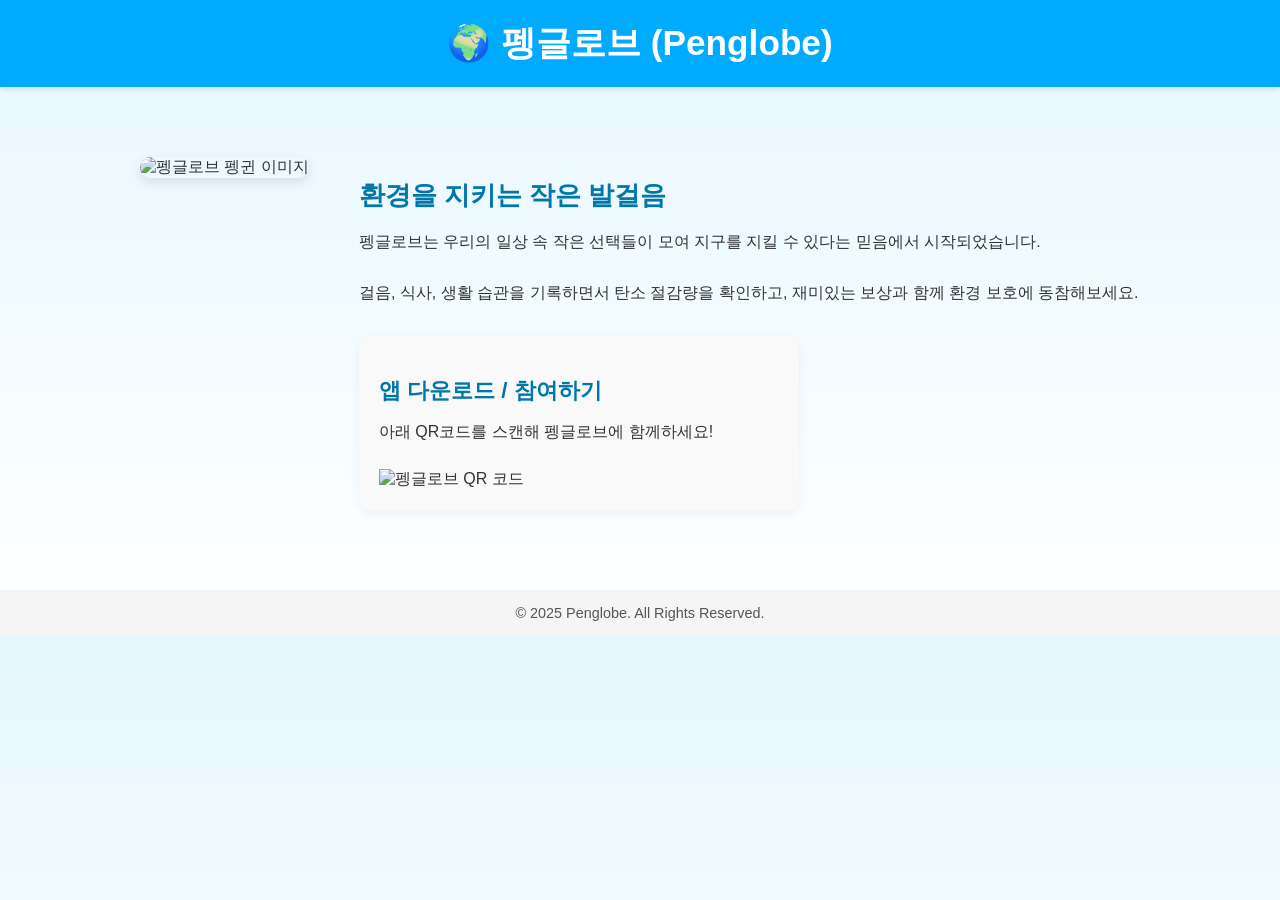
==== src/main/resources/templates/index.html @ 254b3ffb "✨ feat: 메인 페이지 레이아웃 개선 및 파비콘 추가" ====
<!DOCTYPE html>
<html lang="ko" xmlns:th="http://www.thymeleaf.org">
<head>
    <meta charset="UTF-8">
    <title>펭글로브 - 메인 페이지</title>

    <!-- Favicon -->
    <link rel="icon" type="image/png" sizes="32x32" th:href="@{/images/peng-face.png}">
    <link rel="icon" type="image/png" sizes="64x64" th:href="@{/images/peng-face.png}">
    <link rel="apple-touch-icon" th:href="@{/images/peng-face.png}">
    <link rel="shortcut icon" th:href="@{/images/peng-face.png}">

    <style>
        body {
            margin: 0;
            font-family: 'Noto Sans KR', sans-serif;
            background: linear-gradient(to bottom, #e6f7ff, #ffffff);
            color: #333;
        }
        header {
            background-color: #00aaff;
            color: white;
            padding: 20px 0;
            text-align: center;
            box-shadow: 0 2px 6px rgba(0,0,0,0.1);
        }
        h1 {
            margin: 0;
            font-size: 2.2rem;
        }

        /* 메인 컨테이너 (좌우 분할) */
        .main-container {
            display: flex;
            justify-content: center;
            align-items: flex-start;
            max-width: 1000px;
            margin: 50px auto;
            gap: 50px;
            padding: 20px;
        }

        /* 왼쪽 이미지 */
        .main-image img {
            width: 350px;
            height: auto;
            border-radius: 16px;
            box-shadow: 0 4px 12px rgba(0,0,0,0.1);
        }

        /* 오른쪽 콘텐츠 */
        .main-content {
            flex: 1;
        }
        .intro h2 {
            font-size: 1.6rem;
            margin-bottom: 15px;
            color: #0077aa;
        }
        .intro p {
            font-size: 1rem;
            line-height: 1.6;
            margin-bottom: 30px;
        }

        .qr-section {
            padding: 20px;
            background: #f9f9f9;
            border-radius: 12px;
            box-shadow: 0 4px 12px rgba(0,0,0,0.05);
            max-width: 400px;
        }
        .qr-section h2 {
            font-size: 1.4rem;
            margin-bottom: 15px;
            color: #0077aa;
        }
        .qr-section img {
            width: 180px;
            height: 180px;
            margin-top: 10px;
        }

        footer {
            margin-top: 60px;
            padding: 15px;
            font-size: 0.9rem;
            background: #f5f5f5;
            color: #555;
            text-align: center;
        }
    </style>
</head>
<body>
<header>
    <h1>🌍 펭글로브 (Penglobe)</h1>
</header>

<main class="main-container">
    <!-- 왼쪽: 펭귄 이미지 -->
    <div class="main-image">
        <img th:src="@{/images/peng.png}" alt="펭글로브 펭귄 이미지">
    </div>

    <!-- 오른쪽: 소개글 + QR -->
    <div class="main-content">
        <section class="intro">
            <h2>환경을 지키는 작은 발걸음</h2>
            <p>
                펭글로브는 우리의 일상 속 작은 선택들이 모여
                지구를 지킬 수 있다는 믿음에서 시작되었습니다.<br><br>
                걸음, 식사, 생활 습관을 기록하면서 탄소 절감량을 확인하고,
                재미있는 보상과 함께 환경 보호에 동참해보세요.
            </p>
        </section>

        <section class="qr-section">
            <h2>앱 다운로드 / 참여하기</h2>
            <p>아래 QR코드를 스캔해 펭글로브에 함께하세요!</p>
            <img th:src="@{/images/qr-code.png}" alt="펭글로브 QR 코드">
        </section>
    </div>
</main>

<footer>
    © 2025 Penglobe. All Rights Reserved.
</footer>
</body>
</html>
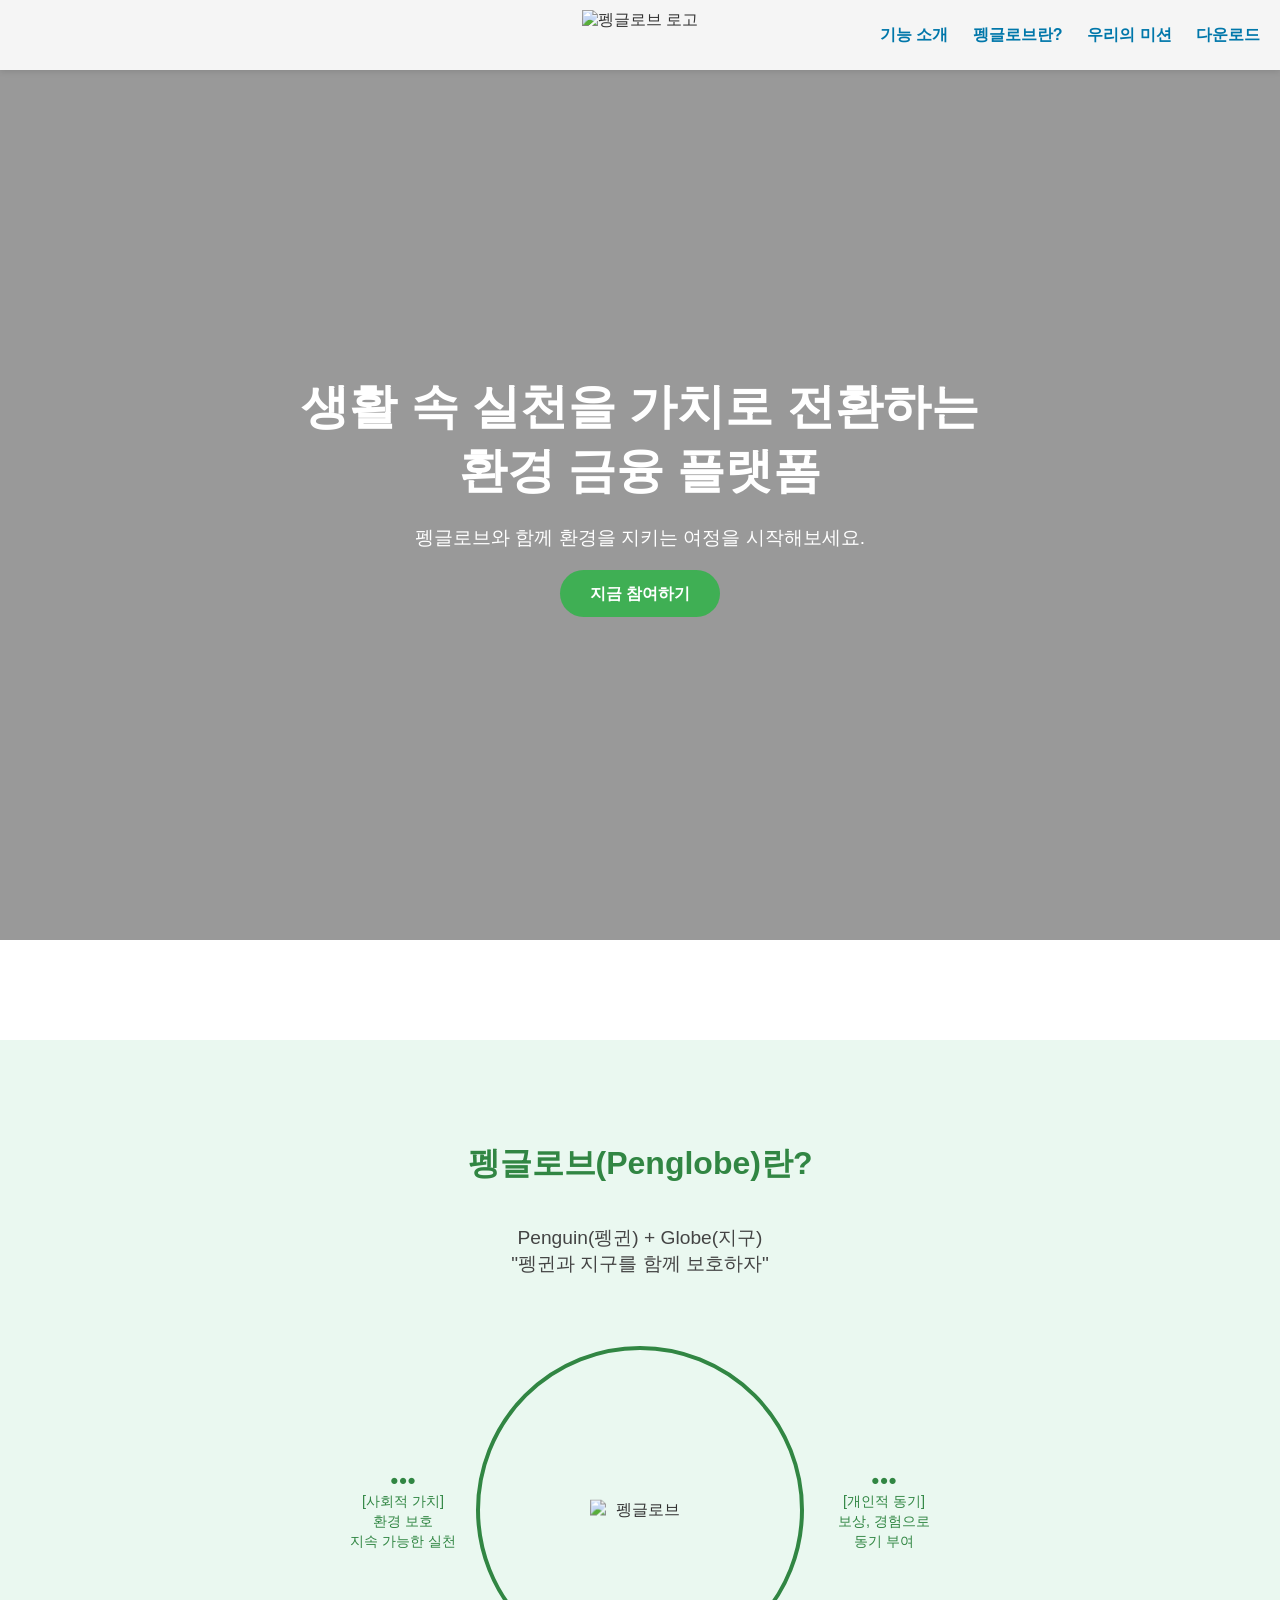
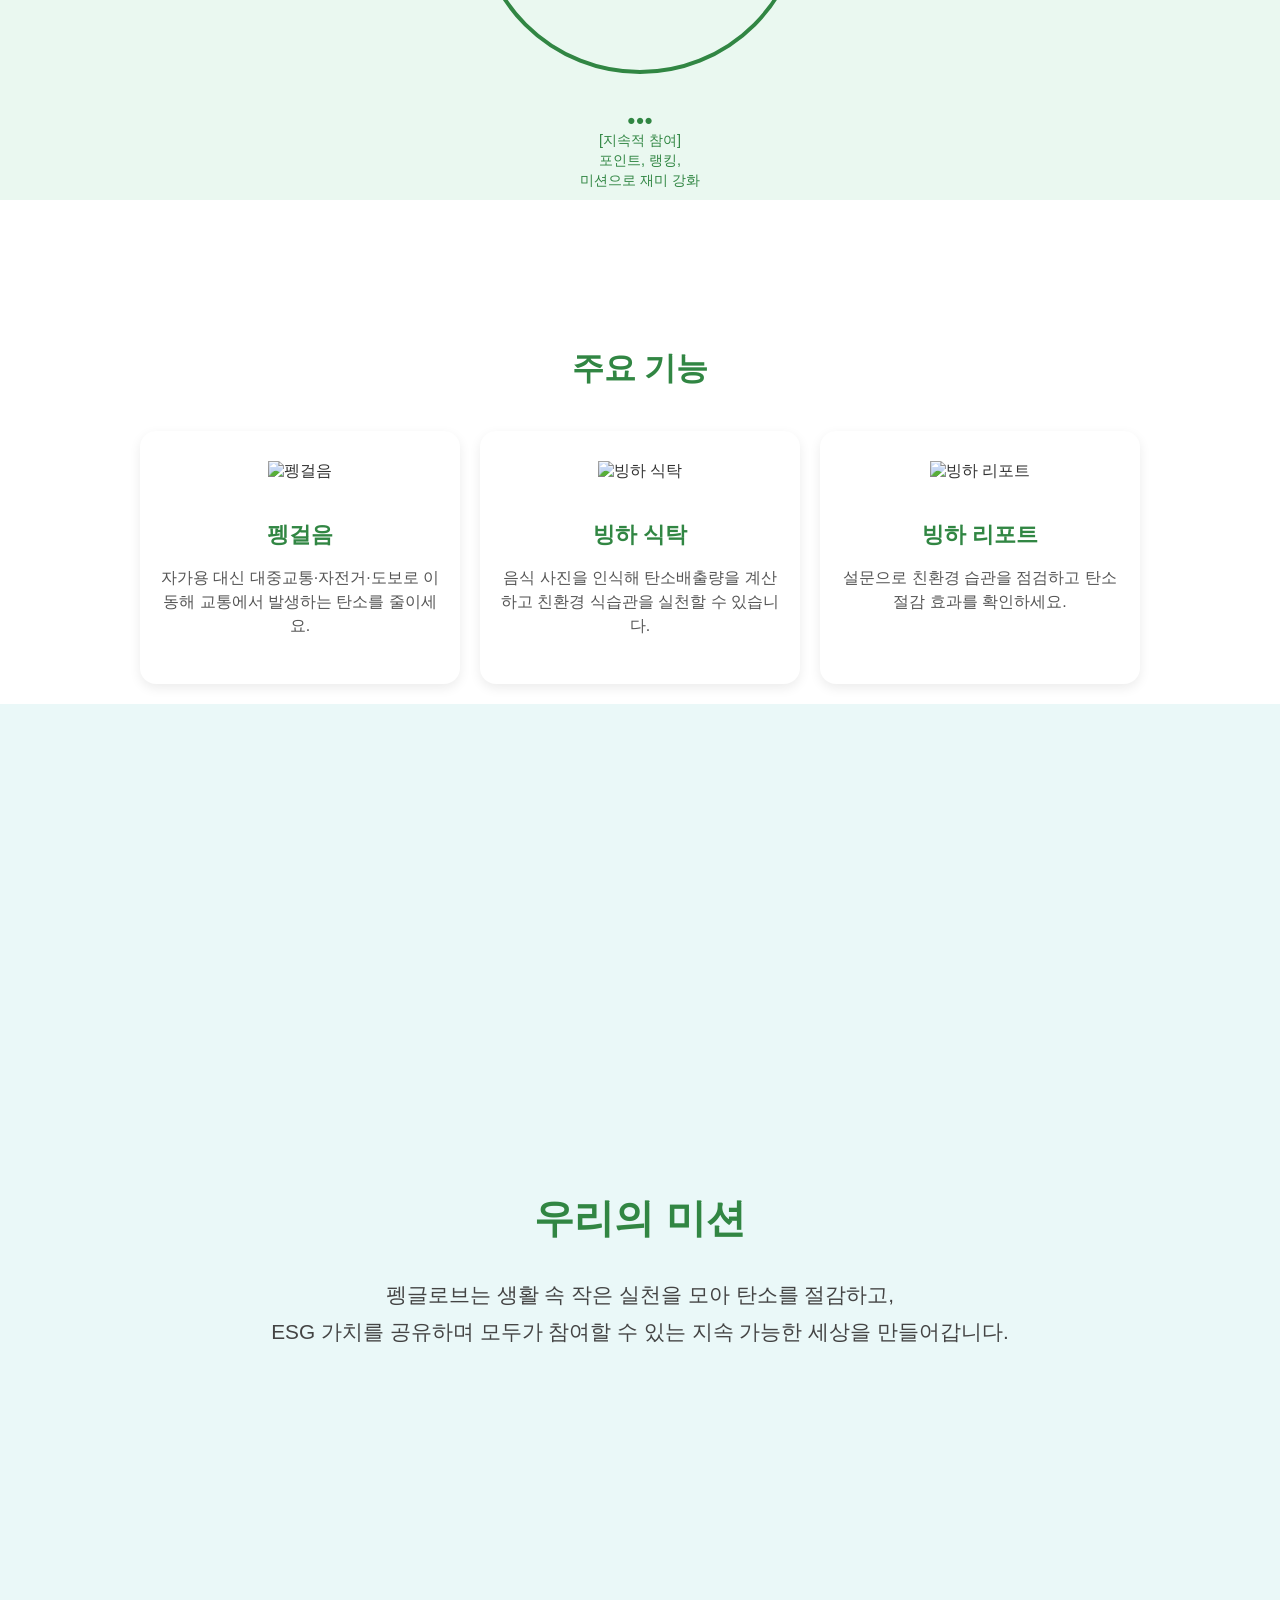
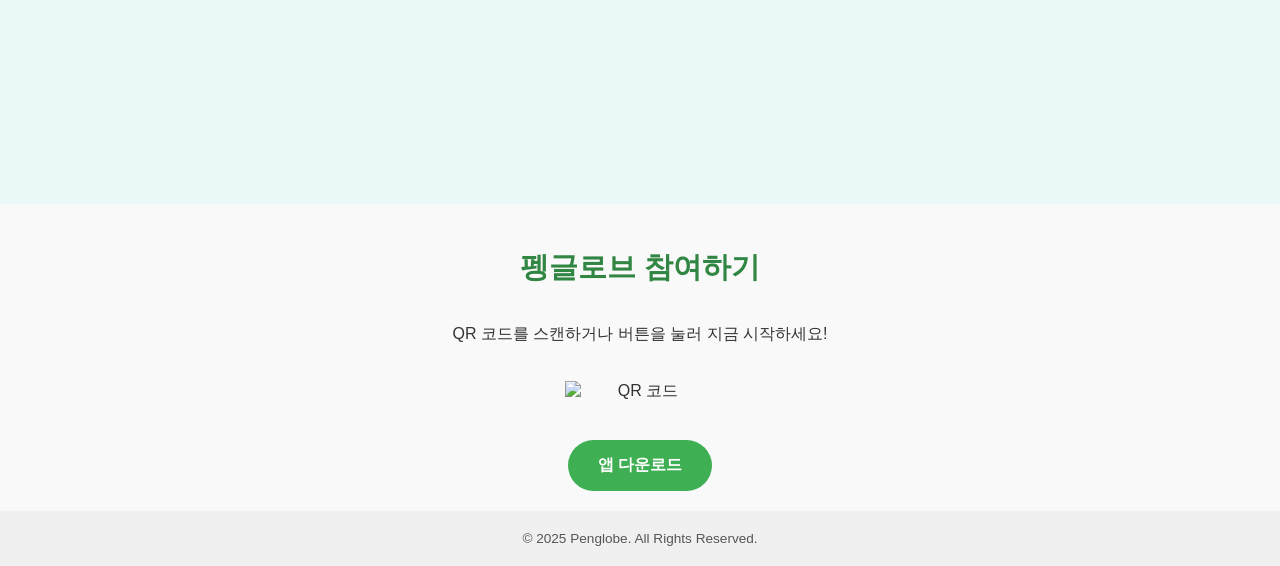
==== commit 0a6e8941: "✨ feat: 랜딩페이지 추가" ====
--- a/src/main/resources/templates/index.html
+++ b/src/main/resources/templates/index.html
@@ -2,128 +2,395 @@
 <html lang="ko" xmlns:th="http://www.thymeleaf.org">
 <head>
     <meta charset="UTF-8">
+    <meta name="viewport" content="width=device-width, initial-scale=1.0">
     <title>펭글로브 - 메인 페이지</title>
-
-    <!-- Favicon -->
-    <link rel="icon" type="image/png" sizes="32x32" th:href="@{/images/peng-face.png}">
-    <link rel="icon" type="image/png" sizes="64x64" th:href="@{/images/peng-face.png}">
-    <link rel="apple-touch-icon" th:href="@{/images/peng-face.png}">
-    <link rel="shortcut icon" th:href="@{/images/peng-face.png}">
-
+    <link rel="icon" type="image/png" th:href="@{/images/logo.png}">
     <style>
         body {
             margin: 0;
             font-family: 'Noto Sans KR', sans-serif;
-            background: linear-gradient(to bottom, #e6f7ff, #ffffff);
             color: #333;
-        }
+            background: #fff;
+            scroll-snap-type: y mandatory;
+            overflow-y: scroll;
+        }
+
+        section {
+            height: auto;
+            display: flex;
+            flex-direction: column;
+            justify-content: center;
+            align-items: center;
+            scroll-snap-align: start;
+            padding: 20px;
+            opacity: 0;
+            transform: translateY(50px);
+            transition: opacity 0.8s ease, transform 0.8s ease;
+        }
+        section.visible {
+            opacity: 1;
+            transform: translateY(0);
+        }
+
         header {
-            background-color: #00aaff;
+            position: fixed;
+            top: 0;
+            left: 0;
+            right: 0;
+            background: rgba(255,255,255,0.9);
+            box-shadow: 0 2px 6px rgba(0,0,0,0.1);
+            padding: 10px 20px;
+            display: grid;
+            grid-template-columns: 1fr auto 1fr;
+            align-items: center;
+            z-index: 1000;
+        }
+        header img { height: 50px; justify-self: center; }
+        nav { justify-self: end; }
+        nav a {
+            margin-left: 20px;
+            text-decoration: none;
+            color: #0077aa;
+            font-weight: 600;
+        }
+
+        .hero {
+            background: url('/images/bg.png') center/cover no-repeat;
             color: white;
-            padding: 20px 0;
-            text-align: center;
-            box-shadow: 0 2px 6px rgba(0,0,0,0.1);
-        }
-        h1 {
-            margin: 0;
-            font-size: 2.2rem;
-        }
-
-        /* 메인 컨테이너 (좌우 분할) */
-        .main-container {
+            text-align: center;
+            position: relative;
+            height: 100vh;
             display: flex;
             justify-content: center;
-            align-items: flex-start;
+            align-items: center;
+            flex-direction: column;
+        }
+        .hero::before {
+            content: "";
+            position: absolute;
+            top: 0; left: 0; right: 0; bottom: 0;
+            background: rgba(0,0,0,0.4);
+        }
+        .hero-content {
+            position: relative;
+            z-index: 1;
+            max-width: 700px;
+            padding: 20px;
+        }
+        .hero-content h1 { font-size: 3rem; margin-bottom: 20px; }
+        .hero-content p { font-size: 1.2rem; margin-bottom: 30px; line-height: 1.6; }
+        .cta-btn {
+            background: #3FAF54;
+            color: white;
+            padding: 15px 30px;
+            border-radius: 30px;
+            font-size: 1rem;
+            font-weight: bold;
+            text-decoration: none;
+            transition: background 0.3s;
+        }
+        .cta-btn:hover { background: #318643; }
+
+        .features h2 { font-size: 2rem; margin-bottom: 40px; color: #318643; }
+        .cards {
+            display: grid;
+            grid-template-columns: repeat(auto-fit, minmax(280px, 1fr));
+            gap: 20px;
+            width: 100%;
             max-width: 1000px;
+        }
+        .card {
+            background: #fff;
+            border-radius: 16px;
+            box-shadow: 0 4px 12px rgba(0,0,0,0.08);
+            padding: 30px 20px;
+            transition: transform 0.3s, box-shadow 0.3s;
+            text-align: center;
+        }
+        .card:hover {
+            transform: translateY(-8px);
+            box-shadow: 0 10px 20px rgba(0,0,0,0.2);
+            cursor: pointer;
+        }
+        .card img { width: 120px; height: 140px; margin-bottom: 15px; }
+        .card h3 { margin-bottom: 10px; color: #318643; font-size: 1.4rem; }
+        .card p { font-size: 1rem; line-height: 1.5; color: #555; }
+
+        .about {
+            text-align: center;
+            margin: 100px 0;
+            min-height: 80vh;
+            display: flex;
+            flex-direction: column;
+            justify-content: center;
+            align-items: center;
+            background-color: #EAF8F0;
+        }
+
+        .about .circle {
+            position: relative;
+            width: 80vw;
+            max-width: 320px;
+            height: 80vw;
+            max-height: 320px;
+            border: 4px solid #318643;
+            border-radius: 50%;
             margin: 50px auto;
-            gap: 50px;
+        }
+
+        .about .center-img {
+            position: absolute;
+            top: 50%; left: 50%;
+            transform: translate(-50%, -50%);
+            width: 100px;
+        }
+
+        .about .circle-item {
+            position: absolute;
+            font-size: 0.9rem;
+            color: #318643;
+            text-align: center;
+            line-height: 1.4;
+            opacity: 1;
+        }
+
+        .circle-item.left {
+            top: 50%;
+            left: -130px;
+            transform: translateY(-50%);
+        }
+
+        .circle-item.right {
+            top: 50%;
+            right: -130px;
+            transform: translateY(-50%);
+        }
+
+        .circle-item.bottom {
+            bottom: -120px;
+            left: 50%;
+            transform: translateX(-50%);
+        }
+
+        @keyframes fadeInUp {
+            from { opacity: 0; transform: translateY(20px); }
+            to   { opacity: 1; transform: translateY(0); }
+        }
+        @keyframes slowRotate {
+            from { transform: rotate(0deg); }
+            to   { transform: rotate(360deg); }
+        }
+        .about h2 { font-size: 2rem; margin-bottom: 20px; color: #318643; }
+        .about p  { font-size: 1.2rem; color: #444; }
+
+        .mission {
+            background: #eaf8f8;
+            text-align: center;
+            padding: 100px 20px;
+            min-height: 100vh;
+            display: flex;
+            flex-direction: column;
+            justify-content: center;
+            align-items: center;
+        }
+        .mission h2 {
+            font-size: 2.5rem;
+            margin-bottom: 30px;
+            color: #318643;
+        }
+        .mission p {
+            font-size: 1.3rem;
+            line-height: 1.8;
+            max-width: 900px;
+            margin: 0 auto;
+            color: #444;
+        }
+
+        .cta-section {
+            background: #f9f9f9;
+            text-align: center;
+        }
+        .cta-section h2 { font-size: 1.8rem; margin-bottom: 20px; color: #318643; }
+        .cta-section img { width: 150px; margin: 20px 0; }
+
+        footer {
+            text-align: center;
             padding: 20px;
-        }
-
-        /* 왼쪽 이미지 */
-        .main-image img {
-            width: 350px;
-            height: auto;
-            border-radius: 16px;
-            box-shadow: 0 4px 12px rgba(0,0,0,0.1);
-        }
-
-        /* 오른쪽 콘텐츠 */
-        .main-content {
-            flex: 1;
-        }
-        .intro h2 {
-            font-size: 1.6rem;
-            margin-bottom: 15px;
+            font-size: 0.85rem;
+            background: #f0f0f0;
+            color: #555;
+            scroll-snap-align: start;
+        }
+
+        .mobile-menu-overlay {
+            display: none;
+            position: fixed;
+            top: 0; left: 0; right: 0; bottom: 0;
+            background: rgba(0,0,0,0.6);
+            z-index: 2000;
+        }
+        .mobile-menu {
+            position: absolute;
+            top: 0; right: -250px;
+            width: 250px;
+            height: 100%;
+            background: white;
+            display: flex;
+            flex-direction: column;
+            padding: 60px 20px;
+            transition: right 0.3s ease;
+        }
+        .mobile-menu a {
+            margin: 15px 0;
+            text-decoration: none;
             color: #0077aa;
-        }
-        .intro p {
-            font-size: 1rem;
-            line-height: 1.6;
-            margin-bottom: 30px;
-        }
-
-        .qr-section {
-            padding: 20px;
-            background: #f9f9f9;
-            border-radius: 12px;
-            box-shadow: 0 4px 12px rgba(0,0,0,0.05);
-            max-width: 400px;
-        }
-        .qr-section h2 {
-            font-size: 1.4rem;
-            margin-bottom: 15px;
-            color: #0077aa;
-        }
-        .qr-section img {
-            width: 180px;
-            height: 180px;
-            margin-top: 10px;
-        }
-
-        footer {
-            margin-top: 60px;
-            padding: 15px;
-            font-size: 0.9rem;
-            background: #f5f5f5;
-            color: #555;
-            text-align: center;
+            font-weight: 600;
+        }
+        .mobile-menu-overlay.active { display: block; }
+        .mobile-menu-overlay.active .mobile-menu { right: 0; }
+
+        .menu-toggle { display: none; cursor: pointer; }
+        @media (max-width: 768px) {
+            nav { display: none; }
+            .menu-toggle { display: block; justify-self: end; font-size: 1.8rem; }
+            .hero-content h1 { font-size: 1.4rem; }
+            .hero-content p { font-size: 1rem; }
+            .cta-btn { padding: 12px 25px; font-size: 1rem; }
+            .circle-item.left {
+                left: -80px;
+            }
+            .circle-item.right {
+                right: -80px;
+            }
+            .circle-item.bottom {
+                bottom: -40px;
+            }
         }
     </style>
 </head>
 <body>
+
 <header>
-    <h1>🌍 펭글로브 (Penglobe)</h1>
+    <div></div>
+    <img th:src="@{/images/logo-lettering.png}" alt="펭글로브 로고">
+    <nav>
+        <a href="#features">기능 소개</a>
+        <a href="#about">펭글로브란?</a>
+        <a href="#mission">우리의 미션</a>
+        <a href="#download">다운로드</a>
+    </nav>
+    <div class="menu-toggle" onclick="toggleMenu()">☰</div>
 </header>
 
-<main class="main-container">
-    <!-- 왼쪽: 펭귄 이미지 -->
-    <div class="main-image">
-        <img th:src="@{/images/peng.png}" alt="펭글로브 펭귄 이미지">
+<div class="mobile-menu-overlay" id="menuOverlay" onclick="closeMenu(event)">
+    <div class="mobile-menu" onclick="event.stopPropagation()">
+        <a href="#features" onclick="closeMenu()">기능 소개</a>
+        <a href="#about" onclick="closeMenu()">펭글로브란?</a>
+        <a href="#mission" onclick="closeMenu()">우리의 미션</a>
+        <a href="#download" onclick="closeMenu()">다운로드</a>
     </div>
-
-    <!-- 오른쪽: 소개글 + QR -->
-    <div class="main-content">
-        <section class="intro">
-            <h2>환경을 지키는 작은 발걸음</h2>
-            <p>
-                펭글로브는 우리의 일상 속 작은 선택들이 모여
-                지구를 지킬 수 있다는 믿음에서 시작되었습니다.<br><br>
-                걸음, 식사, 생활 습관을 기록하면서 탄소 절감량을 확인하고,
-                재미있는 보상과 함께 환경 보호에 동참해보세요.
-            </p>
-        </section>
-
-        <section class="qr-section">
-            <h2>앱 다운로드 / 참여하기</h2>
-            <p>아래 QR코드를 스캔해 펭글로브에 함께하세요!</p>
-            <img th:src="@{/images/qr-code.png}" alt="펭글로브 QR 코드">
-        </section>
+</div>
+
+<section class="hero">
+    <div class="hero-content">
+        <h1>생활 속 실천을 가치로 전환하는<br>환경 금융 플랫폼</h1>
+        <p>펭글로브와 함께 환경을 지키는 여정을 시작해보세요.</p>
+        <a href="#download" class="cta-btn">지금 참여하기</a>
     </div>
-</main>
+</section>
+
+<section id="about" class="about">
+    <h2>펭글로브(Penglobe)란?</h2>
+    <p>Penguin(펭귄) + Globe(지구)<br>"펭귄과 지구를 함께 보호하자"</p>
+    <div class="circle">
+        <img src="/images/logo.png" alt="펭글로브" class="center-img">
+
+        <div class="circle-item left">
+            ●●●<br>
+            [사회적 가치]<br>
+            환경 보호<br>
+            지속 가능한 실천
+        </div>
+
+        <div class="circle-item right">
+            ●●●<br>
+            [개인적 동기]<br>
+            보상, 경험으로<br>
+            동기 부여
+        </div>
+
+        <div class="circle-item bottom">
+            ●●●<br>
+            [지속적 참여]<br>
+            포인트, 랭킹,<br>
+            미션으로 재미 강화
+        </div>
+    </div>
+
+</section>
+
+
+<section id="features" class="features">
+    <h2>주요 기능</h2>
+    <div class="cards">
+        <div class="card">
+            <img th:src="@{/images/pengWalk.png}" alt="펭걸음">
+            <h3>펭걸음</h3>
+            <p>자가용 대신 대중교통·자전거·도보로 이동해 교통에서 발생하는 탄소를 줄이세요.</p>
+        </div>
+        <div class="card">
+            <img th:src="@{/images/pengDiet.png}" alt="빙하 식탁">
+            <h3>빙하 식탁</h3>
+            <p>음식 사진을 인식해 탄소배출량을 계산하고 친환경 식습관을 실천할 수 있습니다.</p>
+        </div>
+        <div class="card">
+            <img th:src="@{/images/pengSurvey.png}" alt="빙하 리포트">
+            <h3>빙하 리포트</h3>
+            <p>설문으로 친환경 습관을 점검하고 탄소 절감 효과를 확인하세요.</p>
+        </div>
+    </div>
+</section>
+
+
+
+<section id="mission" class="mission">
+    <h2>우리의 미션</h2>
+    <p>
+        펭글로브는 생활 속 작은 실천을 모아 탄소를 절감하고,<br>
+        ESG 가치를 공유하며 모두가 참여할 수 있는 지속 가능한 세상을 만들어갑니다.
+    </p>
+</section>
+
+<section id="download" class="cta-section">
+    <h2>펭글로브 참여하기</h2>
+    <p>QR 코드를 스캔하거나 버튼을 눌러 지금 시작하세요!</p>
+    <img th:src="@{/images/qr-code.png}" alt="QR 코드">
+    <br>
+    <a href="#" class="cta-btn">앱 다운로드</a>
+</section>
 
 <footer>
     © 2025 Penglobe. All Rights Reserved.
 </footer>
+
+<script>
+    function toggleMenu() {
+        document.getElementById('menuOverlay').classList.toggle('active');
+    }
+    function closeMenu(event) {
+        document.getElementById('menuOverlay').classList.remove('active');
+    }
+
+    const sections = document.querySelectorAll("section");
+    const observer = new IntersectionObserver((entries) => {
+        entries.forEach(entry => {
+            if (entry.isIntersecting) {
+                entry.target.classList.add("visible");
+            }
+        });
+    }, { threshold: 0.2 });
+    sections.forEach(sec => observer.observe(sec));
+</script>
+
 </body>
 </html>
